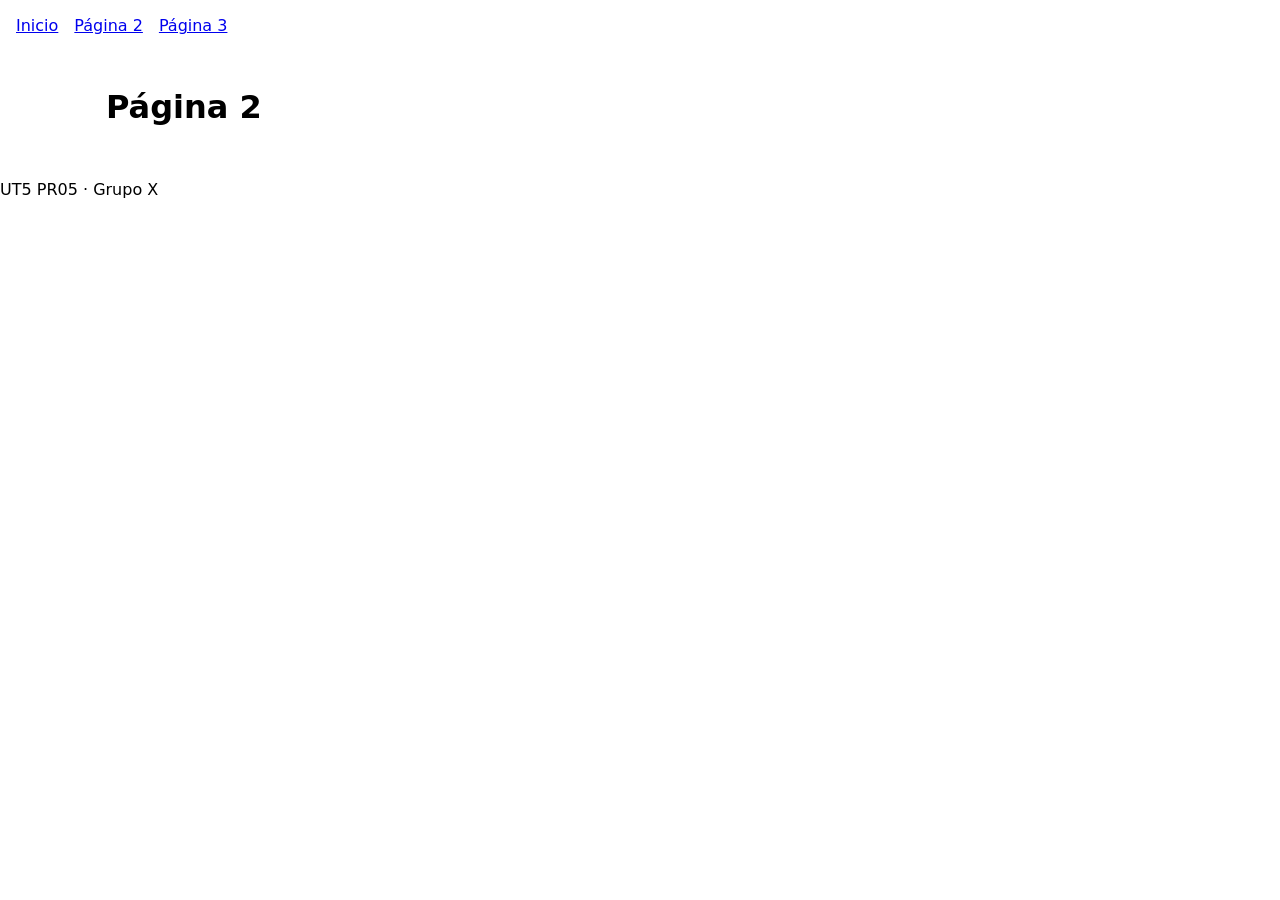
==== pagina2.html @ 1f97c602 "chore: estructura inicial del proyecto" ====
<!DOCTYPE html>
<html lang="es">
<head>
  <meta charset="UTF-8">
  <meta name="viewport" content="width=device-width, initial-scale=1.0">
  <title>Página 2</title>
  <link rel="stylesheet" href="css/estilos.css">
</head>
<body>
  <header>
    <nav>
      <a href="index.html">Inicio</a>
      <a href="pagina2.html">Página 2</a>
      <a href="pagina3.html">Página 3</a>
    </nav>
  </header>
  <main>
    <h1>Página 2</h1>
    <!-- TODO: contenido de la página -->
  </main>
  <footer>
    <p>UT5 PR05 · Grupo X</p>
  </footer>
</body>
</html>
---- css/estilos.css ----
/* Estilos comunes. TODO: diseño y versión responsive */
* { box-sizing: border-box; }
body { margin: 0; font-family: system-ui, sans-serif; }
nav { display: flex; gap: 1rem; padding: 1rem; }
main { padding: 1rem; max-width: 1100px; margin: 0 auto; }

/* Móvil */
@media (max-width: 600px) {
  nav { flex-direction: column; }
}
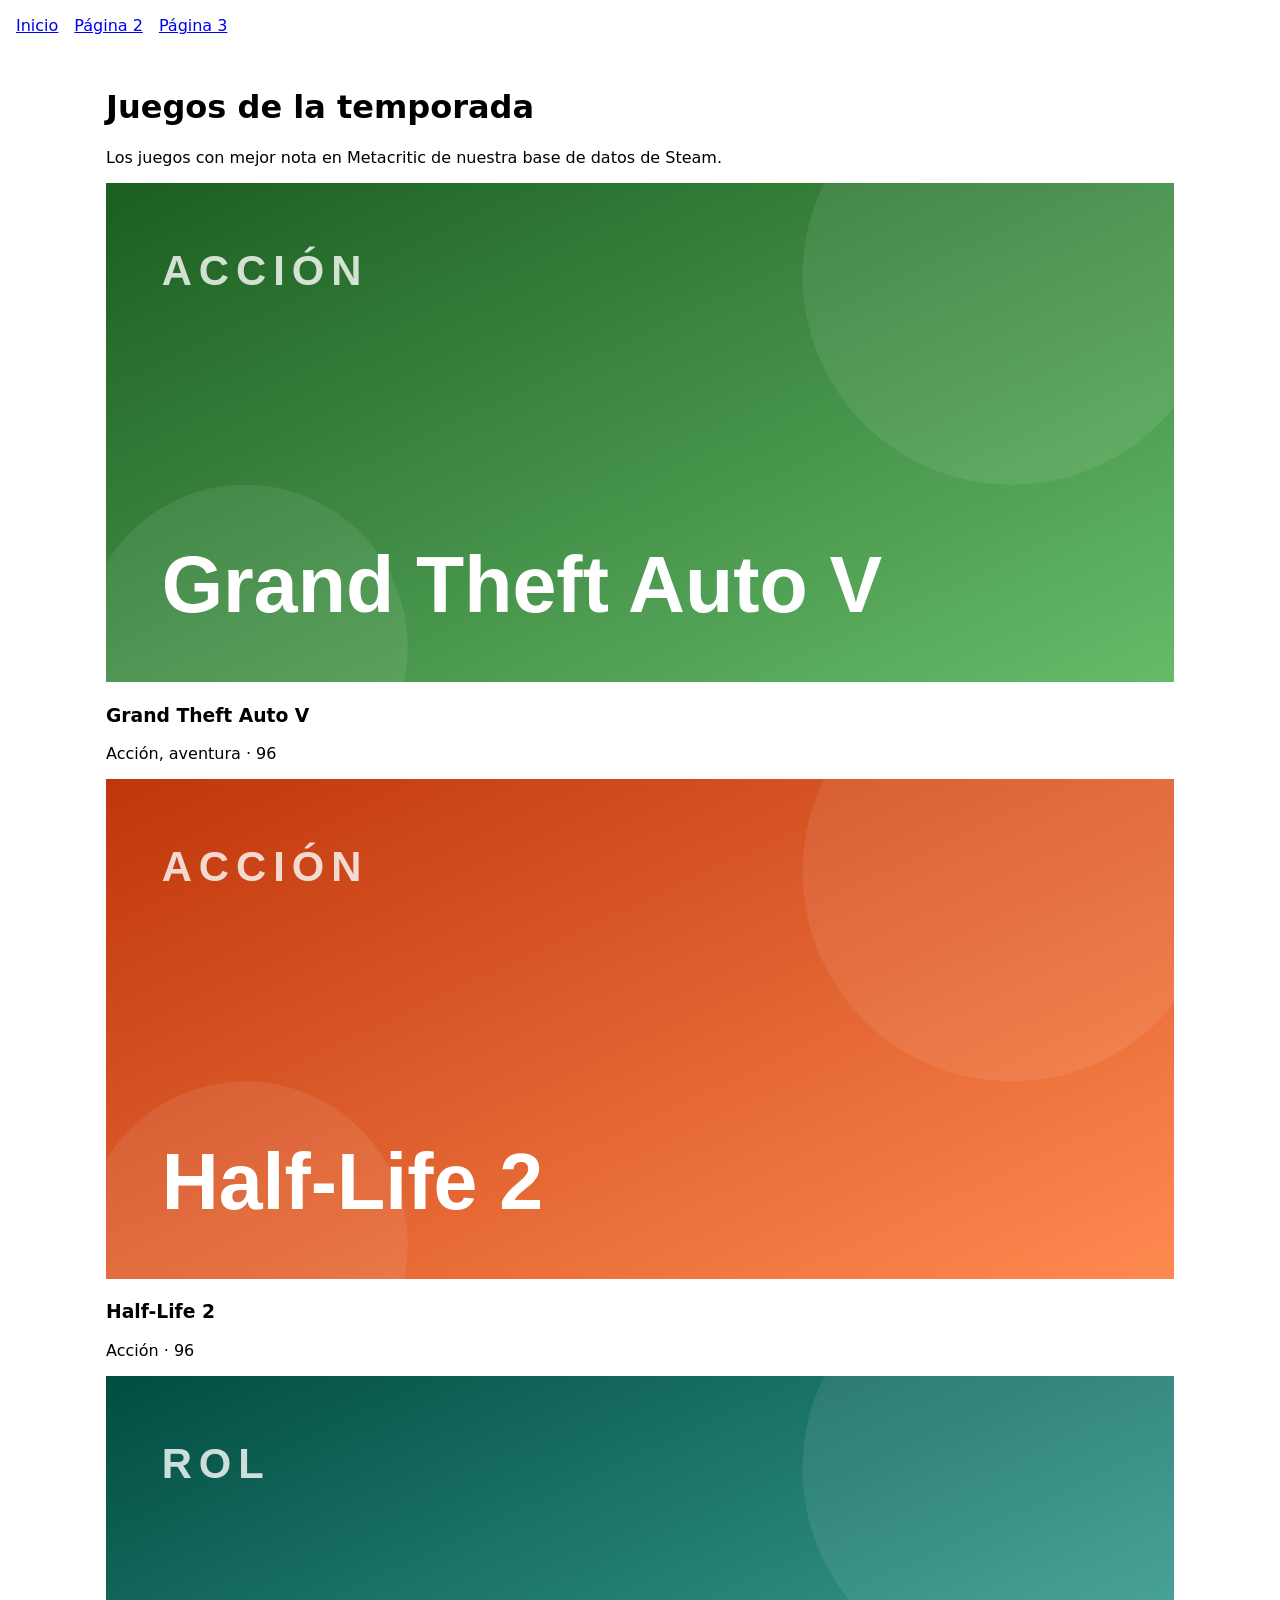
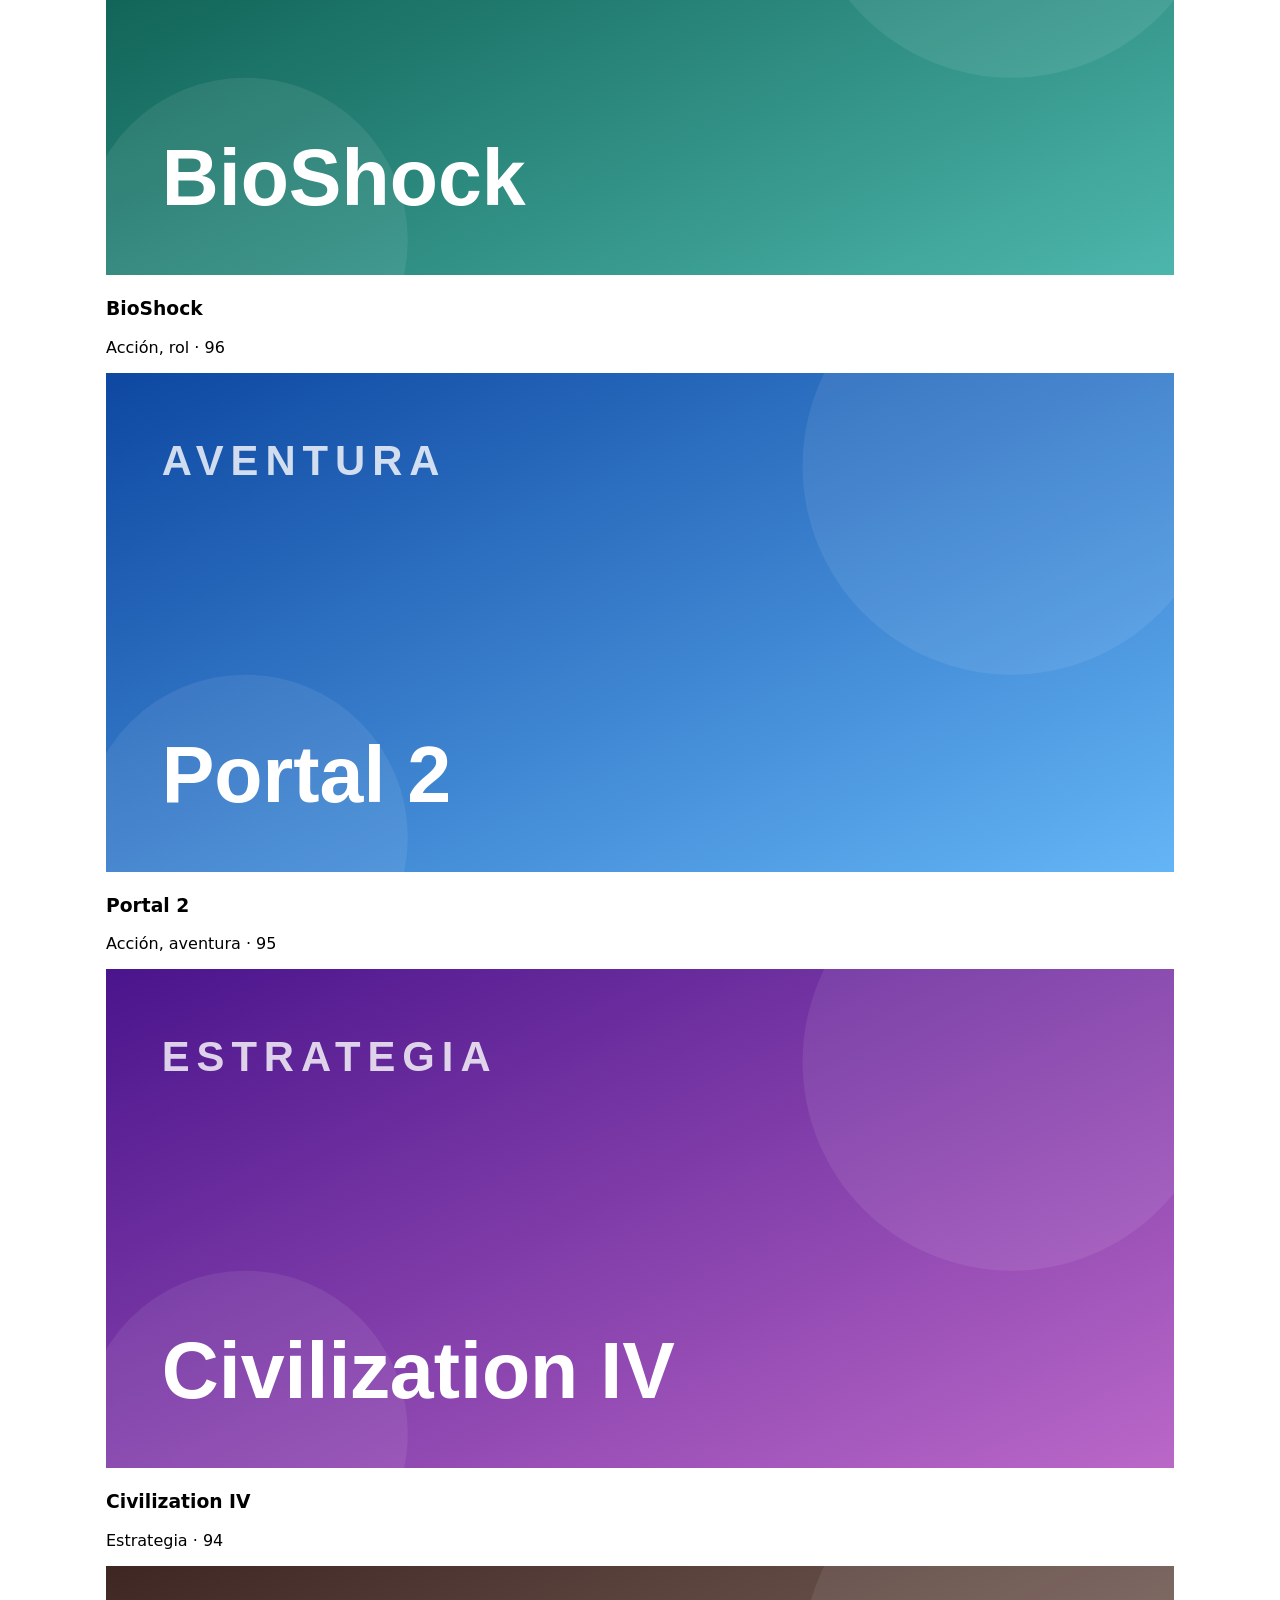
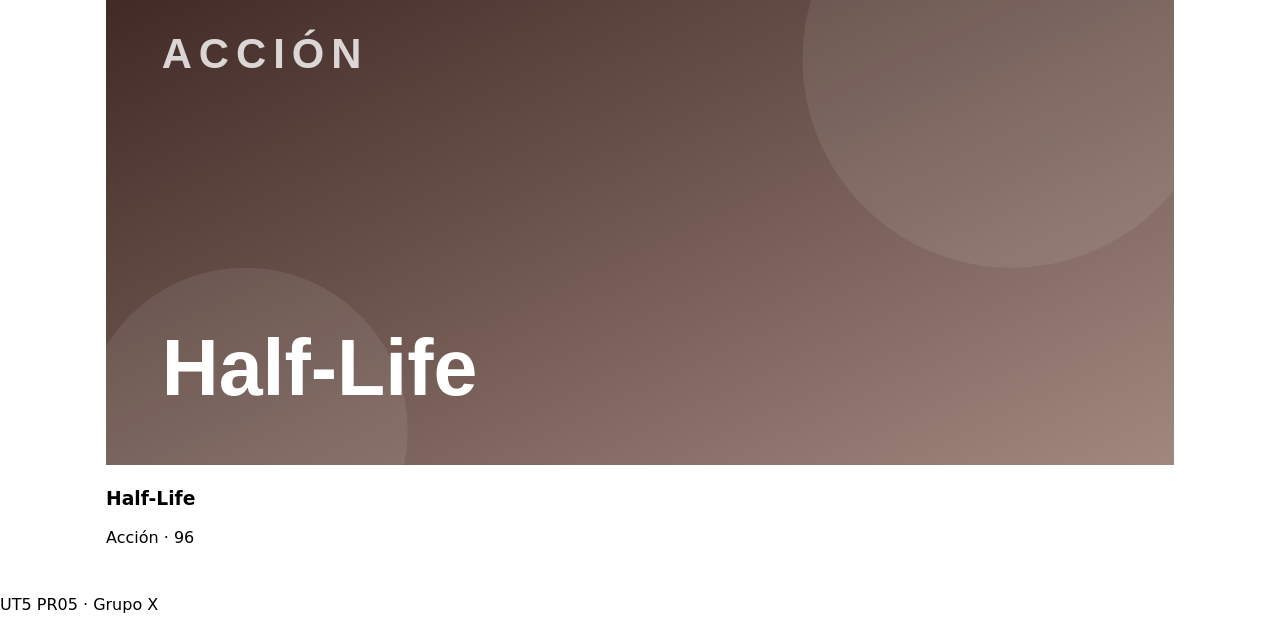
==== commit 01adad82: "feat: tarjetas de juegos en la página 2" ====
--- a/pagina2.html
+++ b/pagina2.html
@@ -15,8 +15,41 @@
     </nav>
   </header>
   <main>
-    <h1>Página 2</h1>
-    <!-- TODO: contenido de la página -->
+    <h1>Juegos de la temporada</h1>
+    <p>Los juegos con mejor nota en Metacritic de nuestra base de datos de Steam.</p>
+
+    <div class="juegos-lista">
+      <div class="juegos-tarjeta">
+        <img src="img/juego1.svg" alt="Portada de Grand Theft Auto V">
+        <h3>Grand Theft Auto V</h3>
+        <p>Acción, aventura · 96</p>
+      </div>
+      <div class="juegos-tarjeta">
+        <img src="img/juego2.svg" alt="Portada de Half-Life 2">
+        <h3>Half-Life 2</h3>
+        <p>Acción · 96</p>
+      </div>
+      <div class="juegos-tarjeta">
+        <img src="img/juego3.svg" alt="Portada de BioShock">
+        <h3>BioShock</h3>
+        <p>Acción, rol · 96</p>
+      </div>
+      <div class="juegos-tarjeta">
+        <img src="img/juego4.svg" alt="Portada de Portal 2">
+        <h3>Portal 2</h3>
+        <p>Acción, aventura · 95</p>
+      </div>
+      <div class="juegos-tarjeta">
+        <img src="img/juego5.svg" alt="Portada de Civilization IV">
+        <h3>Civilization IV</h3>
+        <p>Estrategia · 94</p>
+      </div>
+      <div class="juegos-tarjeta">
+        <img src="img/juego6.svg" alt="Portada de Half-Life">
+        <h3>Half-Life</h3>
+        <p>Acción · 96</p>
+      </div>
+    </div>
   </main>
   <footer>
     <p>UT5 PR05 · Grupo X</p>
--- a/css/estilos.css
+++ b/css/estilos.css
@@ -8,3 +8,49 @@
 @media (max-width: 600px) {
   nav { flex-direction: column; }
 }
+
+/* ===== index.html (Brian) ===== */
+.inicio-intro {
+  font-size: 1.1rem;
+  line-height: 1.6;
+  max-width: 750px;
+}
+
+.inicio-logo {
+  max-width: 100%;
+  width: 600px;
+  margin: 1.5rem 0;
+  border-radius: 16px;
+}
+
+.inicio-datos {
+  display: flex;
+  gap: 1rem;
+  flex-wrap: wrap;
+  margin: 1.5rem 0;
+}
+
+.inicio-dato {
+  flex: 1 1 200px;
+  background: #e8f1fd;
+  border-top: 4px solid #1e88e5;
+  padding: 1.25rem;
+  border-radius: 12px;
+  text-align: center;
+}
+
+.inicio-dato h3 {
+  margin: 0;
+  font-size: 2.2rem;
+  color: #0b3d91;
+}
+
+.inicio-dato p {
+  margin: .25rem 0 0;
+  color: #444;
+}
+
+@media (max-width: 600px) {
+  .inicio-datos { flex-direction: column; }
+  .inicio-dato h3 { font-size: 1.8rem; }
+}
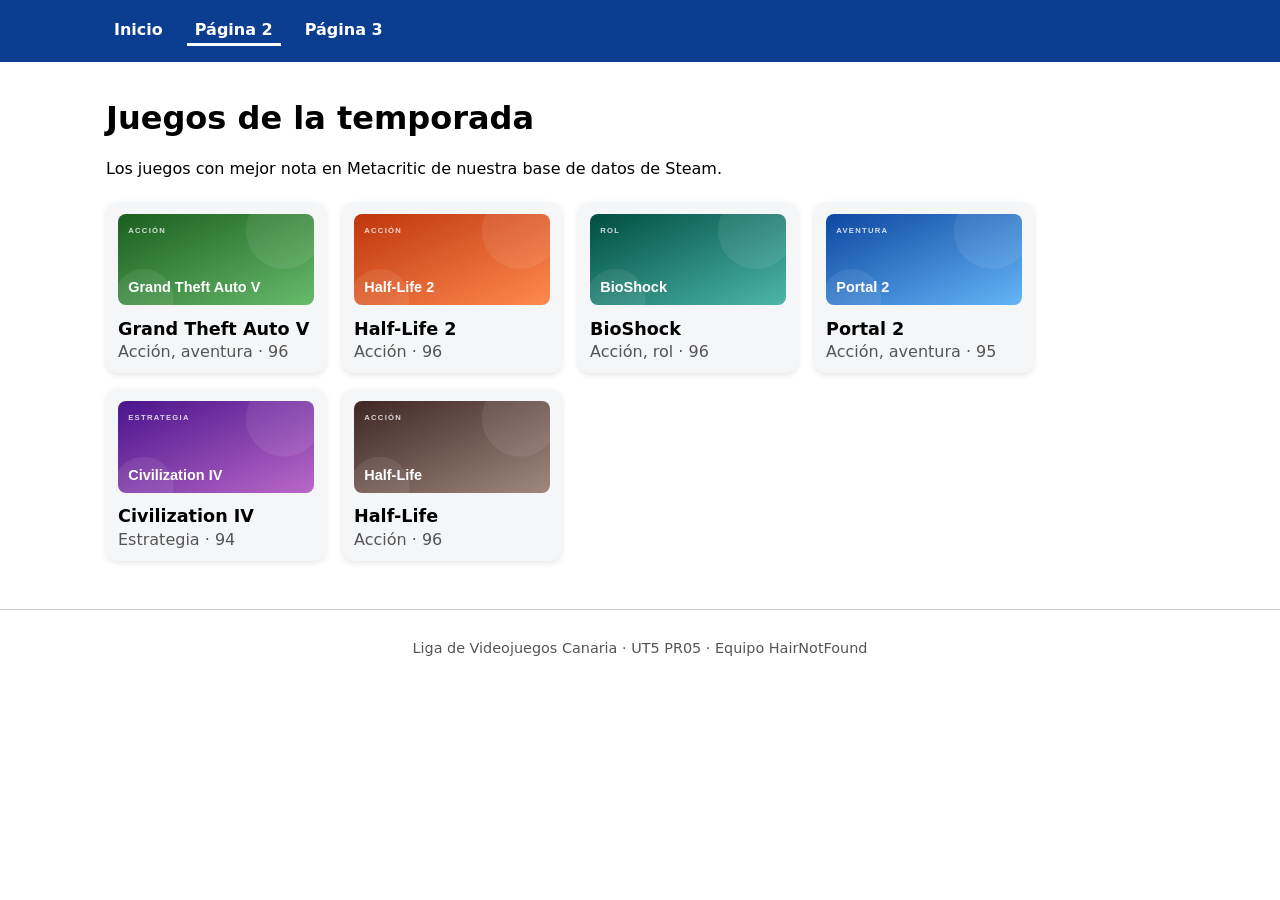
==== commit f46896f7: "style: menú y pie comunes con los colores de la web - Barra de navegación en azul con la página actu" ====
--- a/pagina2.html
+++ b/pagina2.html
@@ -10,7 +10,7 @@
   <header>
     <nav>
       <a href="index.html">Inicio</a>
-      <a href="pagina2.html">Página 2</a>
+      <a href="pagina2.html" aria-current="page">Página 2</a>
       <a href="pagina3.html">Página 3</a>
     </nav>
   </header>
@@ -52,7 +52,7 @@
     </div>
   </main>
   <footer>
-    <p>UT5 PR05 · Grupo X</p>
+    <p>Liga de Videojuegos Canaria · UT5 PR05 · Equipo HairNotFound</p>
   </footer>
 </body>
 </html>
--- a/css/estilos.css
+++ b/css/estilos.css
@@ -1,15 +1,25 @@
-/* Estilos comunes. TODO: diseño y versión responsive */
+/* =========================================================
+   ESTILOS COMUNES (no tocar)
+   ========================================================= */
 * { box-sizing: border-box; }
 body { margin: 0; font-family: system-ui, sans-serif; }
-nav { display: flex; gap: 1rem; padding: 1rem; }
+header { background: #0b3d91; }
+nav { display: flex; gap: 1rem; padding: 1rem; max-width: 1100px; margin: 0 auto; }
+nav a { color: #fff; font-weight: 600; text-decoration: none; padding: 0.25rem 0.5rem; border-bottom: 3px solid transparent; }
+nav a:hover, nav a:focus-visible { border-bottom-color: #8fc1f5; }
+nav a[aria-current="page"] { border-bottom-color: #fff; }
 main { padding: 1rem; max-width: 1100px; margin: 0 auto; }
+footer { margin-top: 2rem; padding: 1rem; border-top: 1px solid #c5cbd3; text-align: center; color: #555; font-size: 0.9rem; }
+img { max-width: 100%; }
 
-/* Móvil */
 @media (max-width: 600px) {
-  nav { flex-direction: column; }
+  nav { flex-direction: column; gap: 0.25rem; }
 }
 
-/* ===== index.html (Brian) ===== */
+
+/* =========================================================
+   ZONA DE BRIAN · index.html  (escribe SOLO entre estas dos líneas)
+   ========================================================= */
 .inicio-intro {
   font-size: 1.1rem;
   line-height: 1.6;
@@ -17,7 +27,6 @@
 }
 
 .inicio-logo {
-  max-width: 100%;
   width: 600px;
   margin: 1.5rem 0;
   border-radius: 16px;
@@ -50,7 +59,59 @@
   color: #444;
 }
 
-@media (max-width: 600px) {
-  .inicio-datos { flex-direction: column; }
-  .inicio-dato h3 { font-size: 1.8rem; }
+/* ----- fin de la zona de Brian · index.html ----- */
+
+
+/* =========================================================
+   ZONA DE BRIAN · pagina2.html  (escribe SOLO entre estas dos líneas)
+   ========================================================= */
+.juegos-lista {
+  display: flex;
+  gap: 1rem;
+  flex-wrap: wrap;
+  margin-top: 1.5rem;
 }
+
+.juegos-tarjeta {
+  width: 220px;
+  background: #f5f6f8;
+  padding: .75rem;
+  border-radius: 12px;
+  box-shadow: 0 2px 6px rgba(0, 0, 0, .1);
+  transition: transform .2s;
+}
+
+.juegos-tarjeta:hover {
+  transform: translateY(-4px);
+}
+
+.juegos-tarjeta img {
+  width: 100%;
+  border-radius: 8px;
+}
+
+.juegos-tarjeta h3 {
+  margin: .6rem 0 .2rem;
+  font-size: 1.1rem;
+}
+
+.juegos-tarjeta p {
+  margin: 0;
+  color: #555;
+}
+
+/* ----- fin de la zona de Brian · pagina2.html ----- */
+
+
+/* =========================================================
+   ZONA DE ALEJANDRO · pagina3.html  (escribe SOLO entre estas dos líneas)
+   ========================================================= */
+
+/* ----- fin de la zona de Alejandro · pagina3.html ----- */
+
+
+/* =========================================================
+   ZONA DE ALEJANDRO · responsive  (escribe SOLO entre estas dos líneas)
+   ========================================================= */
+
+/* ----- fin de la zona de Alejandro · responsive ----- */
